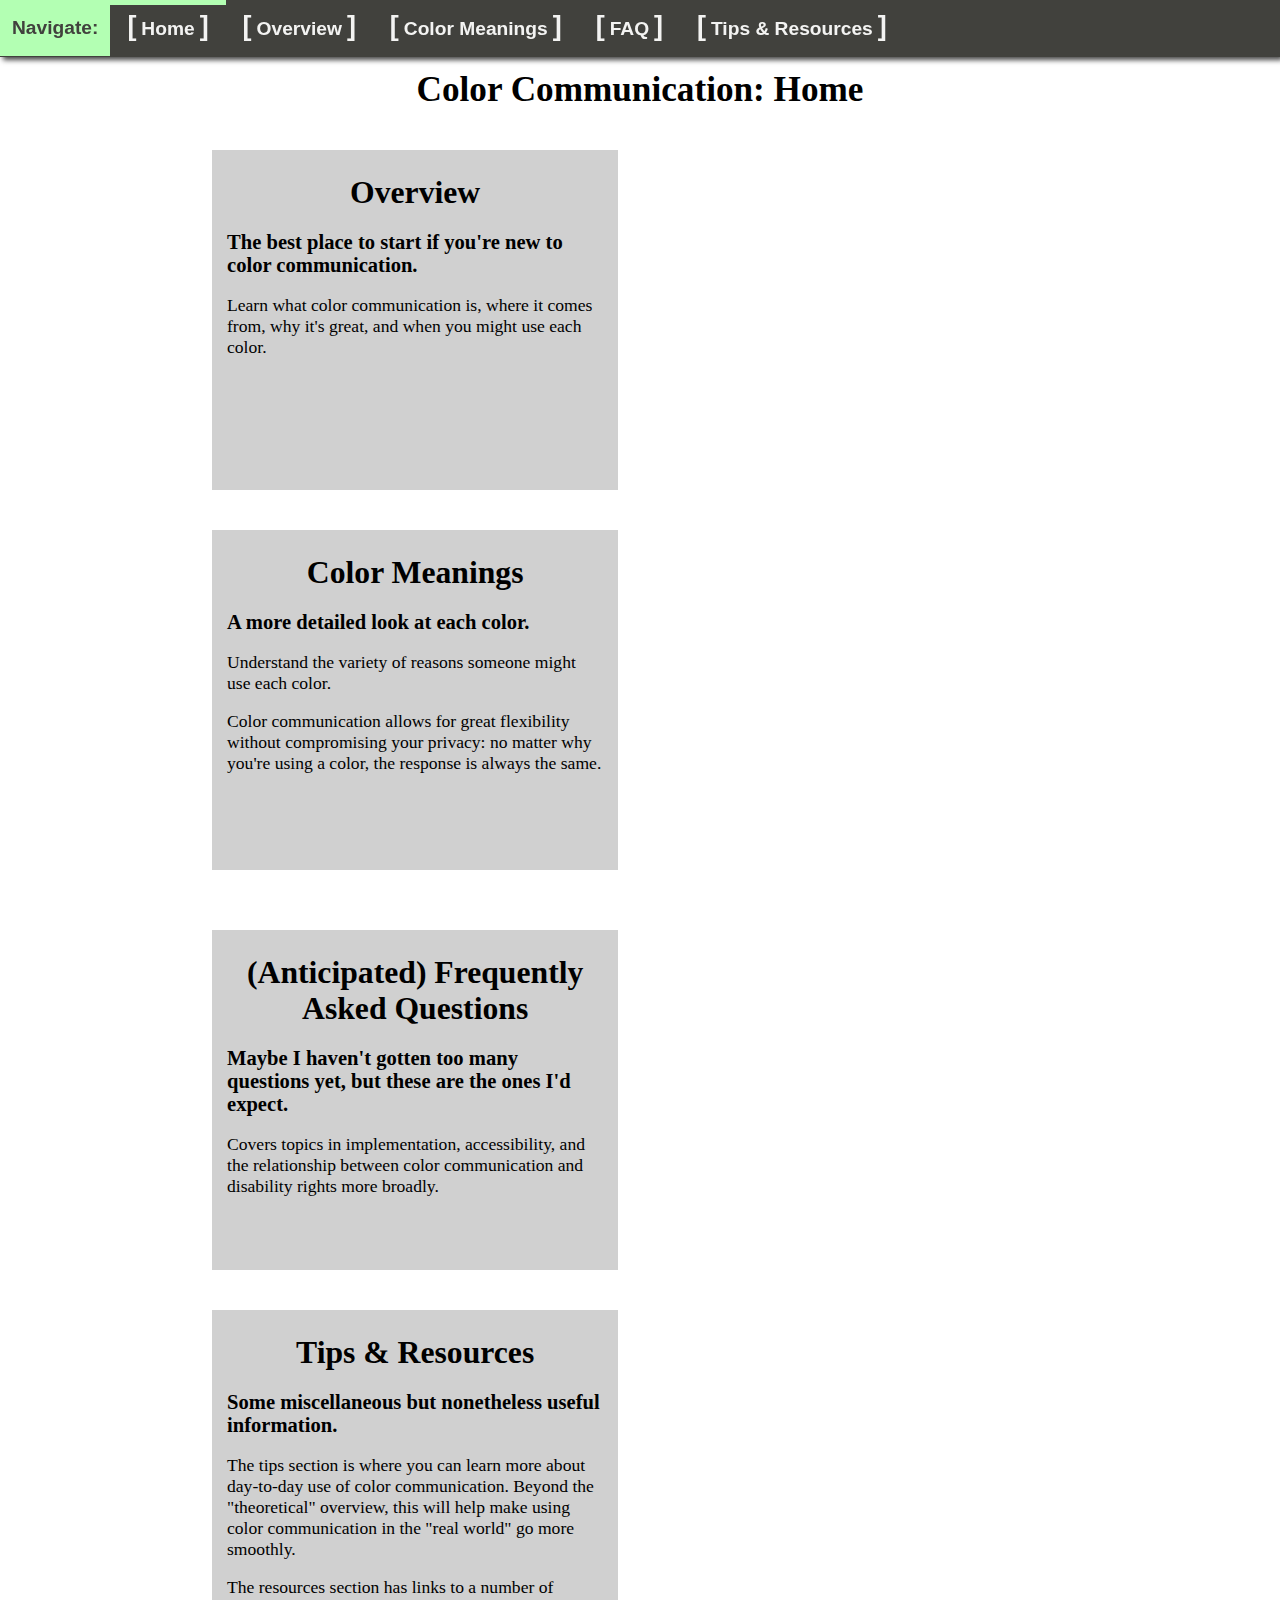
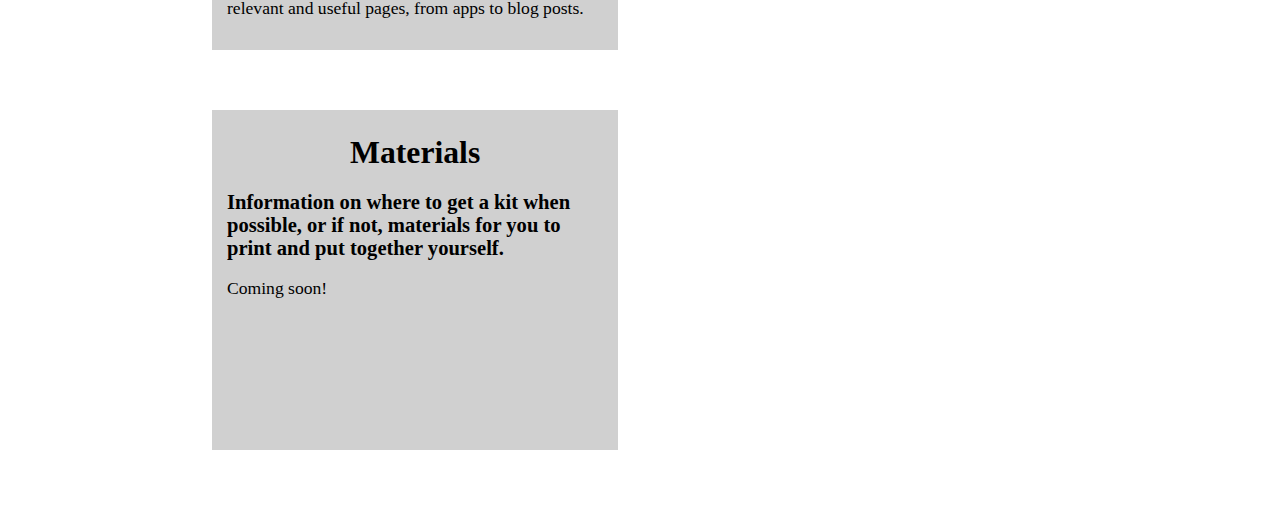
==== index.html @ ebcda8c3 "Update plain/light theme" ====
<!DOCTYPE html>
<html lang="en">
<head>
    <title>Color Communication</title>
    <link rel="stylesheet" type="text/css" href="css/stylesheet.css" />
    <link rel="stylesheet" type="text/css" href="css/navbar-style.css" />
    <link rel="stylesheet" type="text/css" href="css/homestyle.css" />
    <link id="test-style" rel="stylesheet" type="text/css" href="css/theme-plain.css" />
</head>

<body>
    <ul class="nav">
        <!-- Set the active one! -->
        <li><a class="head">Navigate:</a></li>
        <li><a class="active" href="index.html"><navdec>[</navdec>Home<navdec>]</navdec></a></li>
        <li><a href="overview.html"><navdec>[</navdec>Overview<navdec>]</navdec></a></li>
        <li><a href="meanings.html"><navdec>[</navdec>Color Meanings<navdec>]</navdec></a></li>
        <li><a href="faq.html"><navdec>[</navdec>FAQ<navdec>]</navdec></a></li>
        <li><a href="additional-resources.html"><navdec>[</navdec>Tips &amp; Resources<navdec>]</navdec></a></li>
    </ul>

    <div class="container">
        <span class="anchor" id="title"></span>
        <h1 class="title">Color Communication: Home</h1>
        <!-- <h2 class="message">Welcome!</h2> -->
        <!-- <h3>Explore the following pages to learn about why you should love color communication</h3> -->

        <div class="row">
            <!-- <div class="box"> -->
                <div class="toc">
                    <h2><a href="overview.html">Overview</a></h2>
                    <h3>The best place to start if you're new to color communication.</h3>
                    <p>
                        Learn what color communication is, where it comes from, why it's great, and when you might use each color.
                    </p>
                </div>
            <!-- </div> -->

            <!-- <div class="box"> -->
                <div class="toc">
                    <h2><a href="meanings.html">Color Meanings</a></h2>
                    <h3>A more detailed look at each color.</h3>
                    <p>
                        Understand the variety of reasons someone might use each color.
                    </p>
                    <p>
                        Color communication allows for great flexibility without compromising your privacy: no matter why you're using a color, the response is always the same.
                    </p>
                </div>
            </div>

            <div class="row">

            <!-- <div class="box"> -->
                <div class="toc">
                    <h2><a href="faq.html">(Anticipated) Frequently Asked Questions</a></h2>
                    <h3>Maybe I haven't gotten too many questions yet, but these are the ones I'd expect.</h3>
                    <p>
                        Covers topics in implementation, accessibility, and the relationship between color communication and disability rights more broadly.
                    </p>
                </div>
            <!-- </div> -->

            <!-- <div class="box"> -->
                <div class="toc">
                    <h2><a href="additional-resources.html">Tips &amp; Resources</a></h2>
                    <h3>Some miscellaneous but nonetheless useful information.</h3>
                    <p>
                        The tips section is where you can learn more about day-to-day use of color communication. Beyond the "theoretical" overview, this will help make using color communication in the "real world" go more smoothly.
                    </p>
                    <p>
                        The resources section has links to a number of relevant and useful pages, from apps to blog posts.
                    </p>
                </div>
            <!-- </div> -->
            </div>

            <div class="row">
            <!-- <div class="box"> -->
                <div class="toc">
                    <h2><a>Materials</a></h2>
                    <h3>Information on where to get a kit when possible, or if not, materials for you to print and put together yourself.</h3>
                    <p>
                        Coming soon!
                    </p>
                </div>
            </div>
        </div>

        <!-- <div class="footer">
            [ <a href="index.html">Home</a> |
            <a href="overview.html">Overview</a> |
            <a href="meanings.html">Color Meanings</a> |
            <a href="faq.html">FAQ</a> |
            <a href="additional-resources.html">Tips &amp; Resources</a>
            ]
        </div> -->
    </div>
</body>
</html>
---- css/stylesheet.css ----
body {
    background-color: #d7cec7;
    margin: 0;
    height: 100%;
}

h1 {
    text-align: center;
    font-size: 2em;
    margin: 5px auto;
}

h2 {
    margin: 10px 0;
    font-size: 1.8em;
}

.specifics h2 {
    display: inline;
}

hr.sup {
    display: none;
}

hr.sub {
    height: 1px;
    width: 80%;
    margin: 1em auto;
    border: 0;
    border-top: solid 1px gray;
    padding: 0;
}

a {
    text-decoration: none;
    font-weight: bold;
    color: #0000b3;
}
a:visited {
    color: #cc0000;
}
a:hover {
    text-decoration: underline;
}

.content li {
    margin-bottom: 8px;
}

.container {
    position: relative;
    /*top: 55px;*/
    height: 100%;
    width: 90%;
    margin: auto;
    margin-bottom: 20px;
}

.content,
.badge-text {
    background-color: #e1dbd6; /*#d9d9d9;*/
    padding: 1px 10px;
    margin: 0 12px;
}

.badge-info {
    margin: 30px auto;
}

.img-block {
    background-color: #e1dbd6;
    width: 70%;
    margin: 25px auto;
    margin-top: 0;
    padding: 15px;
}

img.badge {
    display: block;
    width: 100%;
    height: 100%;
    margin: auto;
}

p.caption {
    padding: 7px 4px;
    text-align: center;
    font-size: 1em;
    margin: auto;
}

table {
    padding: 0;
    border-collapse: collapse;
}
td, th {
    border-right: solid #184668 2px;
    border-bottom: solid #184668 2px;
    margin: 0;
}
tr {
    margin: 0;
    padding: 0;
}
th {
    font-size: 1.1em;
}
td {
    padding: 10px;
    background-color: #e1dbd6;
}
.tblhead {
    height: 2em;
    background-color: #4485B4;
    color: #e9e5e2;
    border-bottom: solid #184668 3px;
}
#green-cell {
    background-color: green;
}
#yellow-cell {
    background-color: #eae600;
}
#red-cell {
    background-color: #cc0000;
}
.colorcell {
    width: 20%;
    font-size: 1.5em;
}
.colorcell + td {
    width: 25%;
}
td ul {
    margin: 5px;
    padding-left: 15px;
}
td li {
    line-height: 98%;
    margin-bottom: 9px;
}

/* Tablet */
/*@media only screen and (min-width: 600px) {*/
    /*.container {
        top: 55px;
        width: 80%;
    }
    img.badge {
        width: 70%;
        height: 70%;
    }
    .caption {
        /*width: 45%;/
    }
}*/

/* Desktop */
@media only screen and (min-width: 768px) {
    h2 {
        padding: 0;
    }
    h3 {
        margin: 5px auto;
    }
    .content h3 {
        margin-top: 15px;
    }
    hr.sup {
        display: block;
        height: 0;
        margin: 0 -1.5%;
        padding: 0;
        border: 0;
        border-top: 12px solid #2876AE;
        border-radius: 10px;
    }
    .section {
        margin: 18px auto 30px;
        /*margin-top: 10px;*/
    }
    .container {
        top: 55px;
        font-size: 1.1em;
        width: 100%;
        /*height: 100%;*/
        margin-bottom: 0;
        position: relative;
    }
    img.badge {
        width: 50%;
        height: 50%;
    }
    p.caption {
        font-size: 1em;
    }
}
---- css/navbar-style.css ----
/* Mobile first */
/* Top navigation */
.nav {
    list-style-type: none;
    margin: 0;
    padding: 0;
    background-color: #41413d;
    overflow: hidden;
    top: 0;
    left: 0;
    width: 100%;
    z-index: 10;
    box-shadow: 3px 3px 5px #484848;
}

.nav li {
    font-weight: bold;
    font-size: 1.4em;
    font-family: "Trebuchet MS", Helvetica, sans-serif;
    /* maybe make a fixed width someday */
}

.nav a {
    display: block;
    padding: 12px; /* add 12px to desktop if changed */
    text-align: center;
    color: #f3f3f2;
    text-decoration: none;
    border-bottom: solid #1a1a19 5px;
}

a.head {
    background-color: #b3ffb3;
    color: #41413d;
    border-bottom: solid #1a1a19 5px;
}

a.active {
    border-left: solid #b3ffb3 10px;
    padding-left: 2px;
}

navdec {
    display: inline;
    color: #f3f3f2;
    font-size: 1.6em;
    padding: 0 5px;
    line-height: 70%;
}


/* Within-page navigation */
.content-nav {
    position: relative;
    display: block;
    list-style-type: none;
    padding-left: 10px;
    margin: 0 auto 10px;
    /*top: -15px;*/
    left: -5%;
    width: 100%;
}
.content-nav span {
    font-weight: bold;
    font-size: 1.2em;
}
.content-nav li {
    display: inline;
    margin: 0 1px;
    padding: 0;
}
.content-nav li ul {
    list-style-type: none;
    display: inline;
    padding: 0;
}
.content-nav .head {
    font-size: 1.2em;
    font-weight: bold;
    text-decoration: underline;
    margin: 5px;
    /*background-color: inherit;*/
}
.content-nav .head p {
    margin: 0 auto 10px;
}
.content-nav a {
    margin: 0;
    color: #0000b3;
    text-decoration: underline;
}
.content-nav a:visited {
    color: #0000b3;
}

.main {
    top: -55px;
}

/* Anchor links from within-page nav */
.anchor {
    display: block;
    height: 0;
    /*margin-top: -5px;*/
    padding: 0;
    visibility: hidden;
}


/* Footer */
.footer {
    width: 100%;
    margin: 0;
    padding: 2px;
    text-align: center;
    background-color: #41413d;
    color: #f3f3f2;
}
.footer a {
    text-decoration: underline;
    color: #f3f3f2;
    font-weight: normal;
}
.footer a:visited {
    color: #f3f3f2;
}



/* Desktop */
@media only screen and (min-width: 768px) {

    /* Top navigation bar */
    .nav {
        position: fixed;
        /* Add a shadowed border? */
    }

    .nav li {
        float: left;
        font-size: 1.2em;
    }

    .nav a {
        border-top: solid #41413d 5px;
        border-bottom: solid #41413d 5px;
    }

    a.head {
        border-top: solid #b3ffb3 5px;
        border-bottom: solid #b3ffb3 5px;
    }

    .nav a:hover,
    a.active {
        border-top: solid #b3ffb3 5px;
        border-left: 0;
        padding-left: 12px;
    }

    navdec {
        font-size: 1.4em;
    }


    /* Anchor links (spacing relevant to top nav bar) */
    .anchor {
        display: block;
        height: 55px;
        margin-top: -55px;
        padding: 0;
        visibility: hidden;
    }


    /* Within-page navigation (sidebar on desktop) */
    .content-nav {
        position: fixed;
        display: inline-block;
        top: 55px;
        left: 0;
        margin: 0;
        padding: 0;
        background-color: #e1dbd6;
        height: 100%;
        width: 15%;
        z-index: 9;
    }
    .content-nav span {
        display: none;
    }
    .content-nav li {
        display: block;
        margin: 0;
        padding: 0;
    }
    .content-nav li ul {
        list-style-type: none;
        display: block;
        padding: inherit;
        /*margin-left: -10px;*/
        padding-left: 30px;
    }
    .content-nav .head {
        font-size: 1.2em;
        font-weight: bold;
        text-decoration: underline;
        margin: 5px;
        background-color: inherit;
    }
    .content-nav .head p {
        margin: 10px auto;
    }
    .content-nav a {
        margin: 0;
        padding: 5px;
        padding-left: 8px;
        display: block;
        background-color: #4485B4;
        border-top: solid #184668 1px;
        border-bottom: solid #184668 1px;
        color: #e9e5e2;
        font-weight: normal;
    }
    .content-nav a:visited {
        color: #e9e5e2;
    }
    .content-nav a:hover {
        background-color: #184668;
        color: #e1dbd6;
        text-decoration: none;
    }


    /* Section containing the page-specific content;
        the part next to the sidebar (on desktop) */
    .main {
        top: 0;
        display: inline-block;
        position: relative;
        margin: auto;
        margin-left: 20%;
        width: 75%;
        padding-bottom: 2.5em;
    }


    /* Footer */
    .footer {
        width: 85%;
        height: 1.5em;
        margin-left: 15%;
        padding: 3px 0 1px;
        position: absolute;
        bottom: 0;
    }
}
---- css/homestyle.css ----
h1 {
    margin: 15px;
}

.row {
    display: block;
    margin: 20px 5%;
    /*margin: auto;*/
}

.toc {
    display: inline-block;
    vertical-align: middle;
    position: relative;
    width: 90%;
    /*height: 310px;*/
    margin: 10px;
    padding: 15px;
    background-color: #4485B4;
    color: #e9e5e2;
}

.toc h2,
h2.message {
    text-align: center;
    margin-bottom: 20px;
}

.toc a {
    color: inherit;
}
.toc a:visited {
    color: inherit;
}
.toc a:hover {
    text-decoration: underline;
}

@media only screen and (min-width: 768px) {
    .row {
        margin: 20px 15%;
    }
    .toc {
        width: 42%;
        margin: 20px;
        height: 310px;
    }
}
---- css/theme-plain.css ----
body {
    background-color: #FFF;
    color: #000;
}
.toc {
    background-color: #D0D0D0;
    color: #000;
}
.content, .badge-text,
.img-block, td {
    background-color: #FFF;
}
.tblhead {
    background-color: #41413d;
    color: #f3f3f2;
}
td, th, .tblhead {
    border-color: #41413d;
}

@media only screen and (min-width: 768px) {
    hr.sup {
        border-color: gray;
    }
    .content-nav {
        background-color: #FFF;
        border-right: solid black 1px;
    }
    .content-nav a,
    .content-nav a:visited {
        background-color: #e8e8e8;
        color: #000;
        border-color: #000;
    }
    .content-nav a:hover {
        background-color: #D0D0D0;
        color: #000;
    }
}
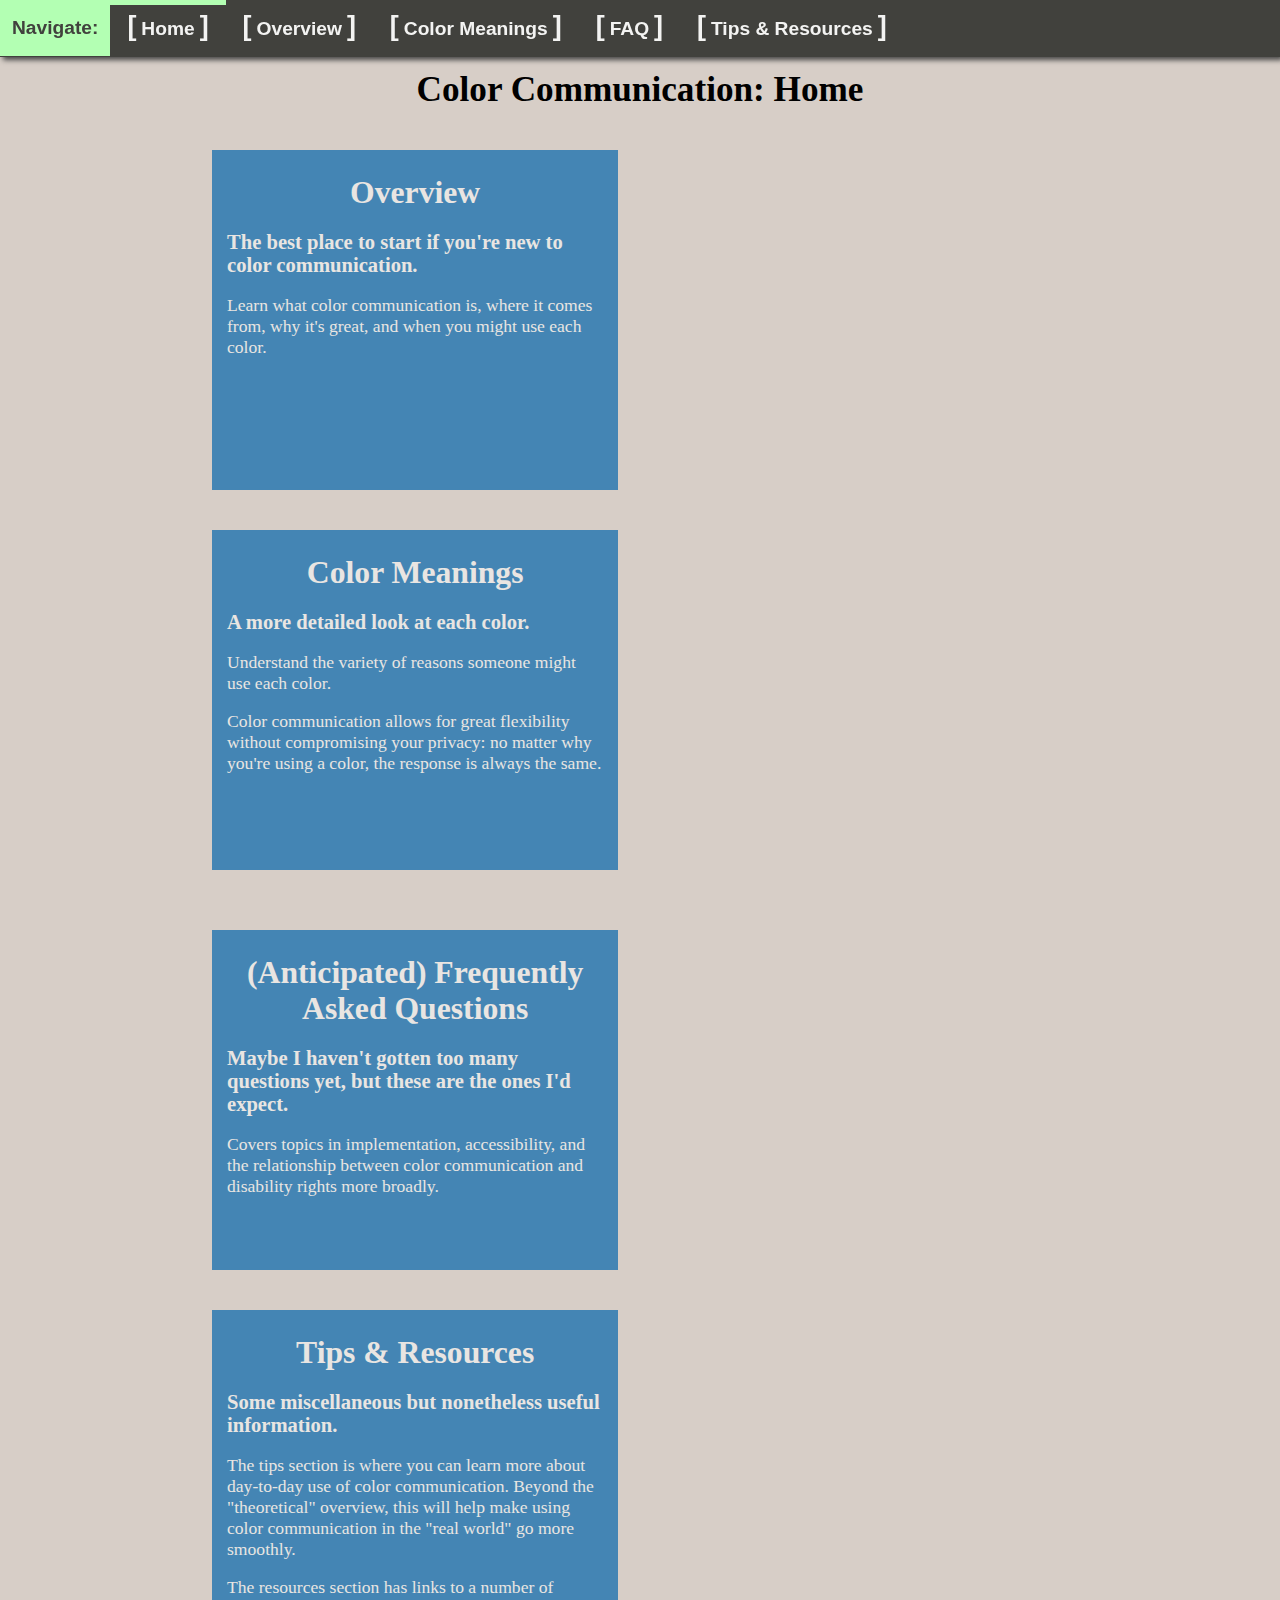
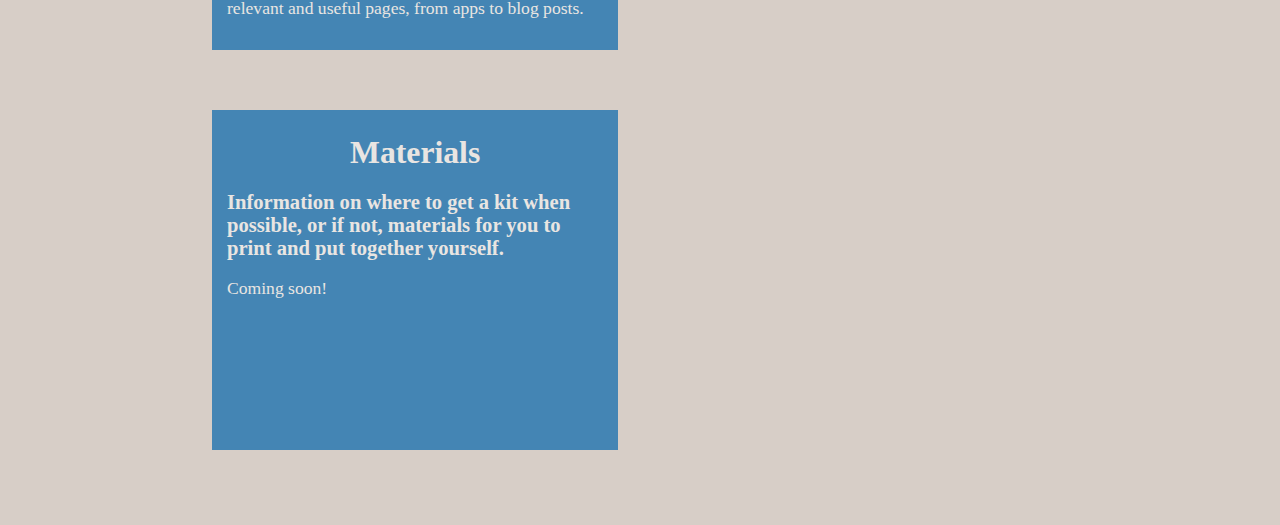
==== commit 84b3ea60: "Add tan theme (original, but in separate sheet)" ====
--- a/index.html
+++ b/index.html
@@ -5,7 +5,7 @@
     <link rel="stylesheet" type="text/css" href="css/stylesheet.css" />
     <link rel="stylesheet" type="text/css" href="css/navbar-style.css" />
     <link rel="stylesheet" type="text/css" href="css/homestyle.css" />
-    <link id="test-style" rel="stylesheet" type="text/css" href="css/theme-plain.css" />
+    <link id="test-style" rel="stylesheet" type="text/css" href="css/theme-tan.css" />
 </head>
 
 <body>
--- a/css/stylesheet.css
+++ b/css/stylesheet.css
@@ -3,26 +3,21 @@
     margin: 0;
     height: 100%;
 }
-
 h1 {
     text-align: center;
     font-size: 2em;
     margin: 5px auto;
 }
-
 h2 {
     margin: 10px 0;
     font-size: 1.8em;
 }
-
 .specifics h2 {
     display: inline;
 }
-
 hr.sup {
     display: none;
 }
-
 hr.sub {
     height: 1px;
     width: 80%;
@@ -31,7 +26,6 @@
     border-top: solid 1px gray;
     padding: 0;
 }
-
 a {
     text-decoration: none;
     font-weight: bold;
@@ -43,11 +37,9 @@
 a:hover {
     text-decoration: underline;
 }
-
 .content li {
     margin-bottom: 8px;
 }
-
 .container {
     position: relative;
     /*top: 55px;*/
@@ -56,18 +48,15 @@
     margin: auto;
     margin-bottom: 20px;
 }
-
 .content,
 .badge-text {
     background-color: #e1dbd6; /*#d9d9d9;*/
     padding: 1px 10px;
     margin: 0 12px;
 }
-
 .badge-info {
     margin: 30px auto;
 }
-
 .img-block {
     background-color: #e1dbd6;
     width: 70%;
@@ -75,21 +64,18 @@
     margin-top: 0;
     padding: 15px;
 }
-
 img.badge {
     display: block;
     width: 100%;
     height: 100%;
     margin: auto;
 }
-
 p.caption {
     padding: 7px 4px;
     text-align: center;
     font-size: 1em;
     margin: auto;
 }
-
 table {
     padding: 0;
     border-collapse: collapse;
--- a/css/theme-tan.css
+++ b/css/theme-tan.css
@@ -0,0 +1,36 @@
+body {
+    background-color: #d7cec7;
+    color: #000;
+}
+.content, .badge-text,
+.img-block, td {
+    background-color: #e1dbd6;
+}
+.tblhead, .toc {
+    background-color: #4485B4;
+    color: #e9e5e2;
+}
+td, th, .tblhead {
+    border-color: #184668;
+}
+a {
+    color: #0000b3;
+}
+@media only screen and (min-width: 768px) {
+    hr.sup {
+        border-color: #2876AE;
+    }
+    .content-nav {
+        background-color: #e1dbd6;
+    }
+    .content-nav a,
+    .content-nav a:visited {
+        background-color: #4485B4;
+        color: #e9e5e2;
+        border-color: #184668;
+    }
+    .content-nav a:hover {
+        background-color: #184668;
+        color: #e1dbd6;
+    }
+}
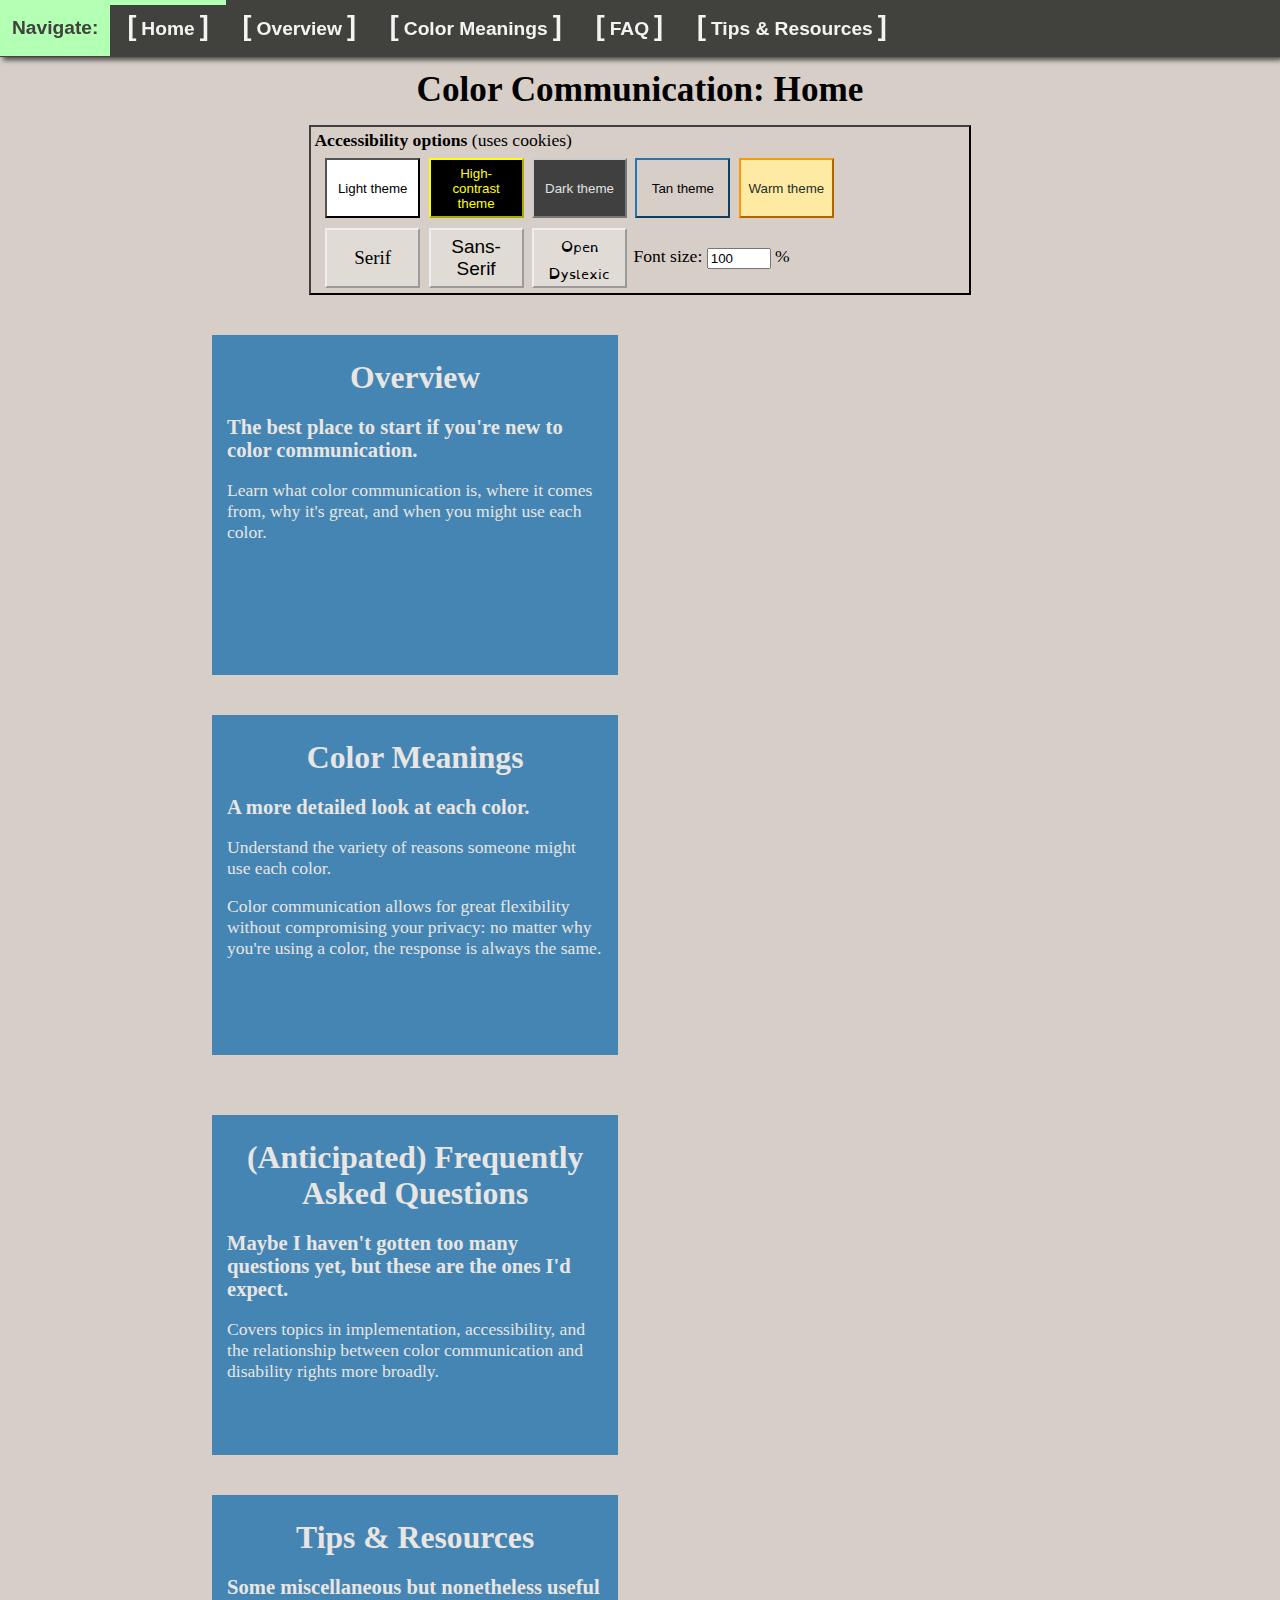
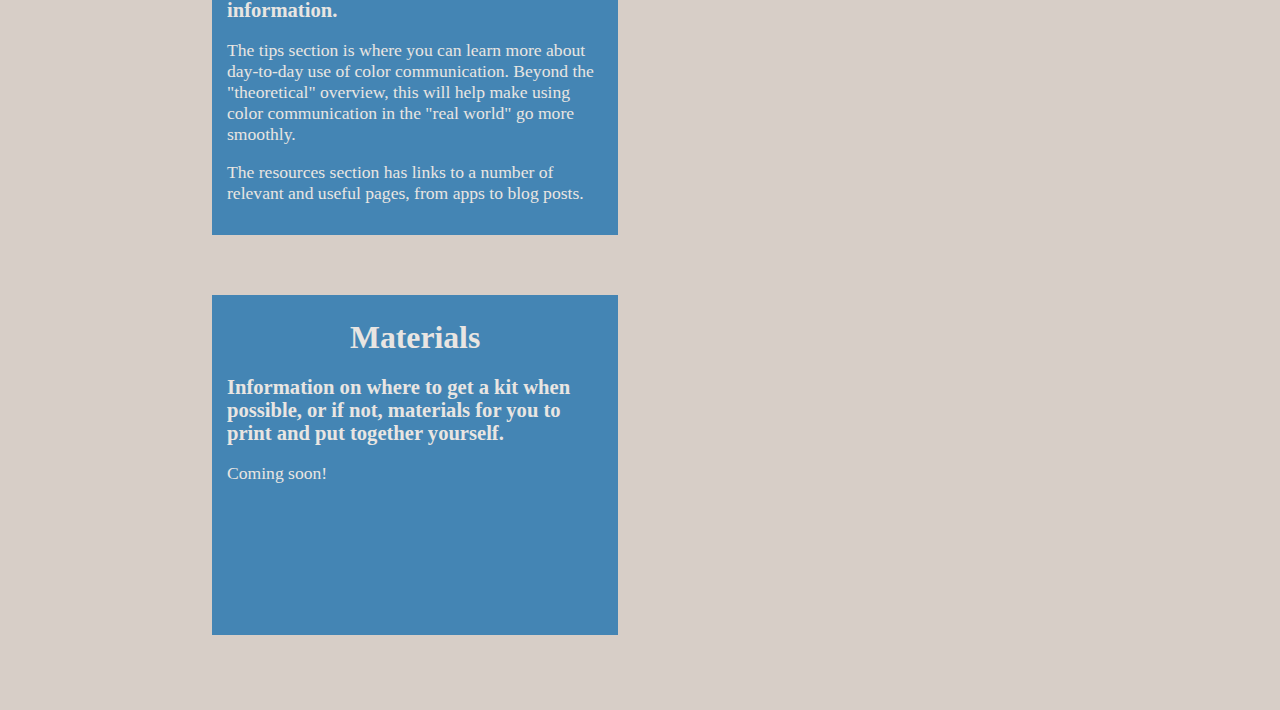
==== commit 3d1adb87: "Start to add accessibility controls--cannot test cookies locally" ====
--- a/index.html
+++ b/index.html
@@ -5,10 +5,14 @@
     <link rel="stylesheet" type="text/css" href="css/stylesheet.css" />
     <link rel="stylesheet" type="text/css" href="css/navbar-style.css" />
     <link rel="stylesheet" type="text/css" href="css/homestyle.css" />
-    <link id="test-style" rel="stylesheet" type="text/css" href="css/theme-tan.css" />
+    <link id="theme" rel="alternate stylesheet" type="text/css" href="" />
+    <style id="usrFont"></style>
+    <style id="usrSize"></style>
+
+    <script src="js/cookies.js"></script>
 </head>
 
-<body>
+<body onload="getCookies()">
     <ul class="nav">
         <!-- Set the active one! -->
         <li><a class="head">Navigate:</a></li>
@@ -24,6 +28,23 @@
         <h1 class="title">Color Communication: Home</h1>
         <!-- <h2 class="message">Welcome!</h2> -->
         <!-- <h3>Explore the following pages to learn about why you should love color communication</h3> -->
+
+        <div class="access-control">
+            <strong>Accessibility options</strong> (uses cookies)
+            <div class="theme-buttons">
+                <button id="light" onclick="setTheme('plain')">Light theme<br/><span>(Active)</span></button>
+                <button id="high-contrast" onclick="setTheme('high-contrast')">High-contrast theme<br/><span>(Active)</span></button>
+                <button id="dark" onclick="setTheme('dark')">Dark theme<br/><span>(Active)</span></button>
+                <button id="tan" onclick="setTheme('tan')">Tan theme<br/><span>(Active)</span></button>
+                <button id="warm" onclick="setTheme('warm')">Warm theme<br/><span>(Active)</span></button>
+            </div>
+            <div class="font-manip">
+                <button id="serif" onclick="setFont('serif')">Serif</button>
+                <button id="sans" onclick="setFont('sans')">Sans-Serif</button>
+                <button id="open-dyslexic" onclick="setFont('open-dyslexic')">Open Dyslexic</button>
+                Font size: <input id="set-size" type="number" min=15 max=300 value=100 oninput="setSize()" />&nbsp;%
+            </div>
+        </div>
 
         <div class="row">
             <!-- <div class="box"> -->
--- a/css/stylesheet.css
+++ b/css/stylesheet.css
@@ -1,7 +1,83 @@
+@font-face {
+    font-family: open-dyslexic; src: url('../OpenDyslexic3-Regular.ttf');
+}
 body {
     background-color: #d7cec7;
     margin: 0;
     height: 100%;
+}
+.access-control {
+    /*width: 550px;*/
+    width: 37em;
+    padding: 3px;
+    margin: 15px auto;
+    border: outset #404040 2px;
+}
+.theme-buttons {
+    width: 36em;
+    height: 65px;
+    margin: 5px auto;
+}
+.font-manip {
+    width: 36em;
+    margin: auto;
+}
+.theme-buttons button,
+.font-manip button {
+    width: 95px;
+    height: 60px;
+    margin: 2px;
+    border: outset 2px;
+    display: inline-block;
+    position: relative;
+    vertical-align: middle;
+}
+.font-manip button {
+    background-color: #e1dbd6;
+}
+.theme-buttons span {
+    display: none;
+}
+#set-size {
+    display: inline-block;
+    position: relative;
+    vertical-align: middle;
+}
+#light {
+    background-color: #fff;
+    border-color: #000;
+    color: #000;
+}
+#tan {
+    background-color: #d7cec7;
+    border-color: #2876AE;
+    color: #000;
+}
+#dark {
+    background-color: #404040;
+    border-color: #cccccc;
+    color: #e0e2e4;
+}
+#warm {
+    background-color: #ffeaa3;
+    color: #1d2f2a;
+    border-color: #ff9800;
+}
+#high-contrast {
+    background-color: #000;
+    color: #ff0;
+    border-color: #ff0;
+}
+#serif {
+    font-family: Georgia, "Palatino Linotype", Palatino, serif;
+    font-size: 1.08em;
+}
+#sans {
+    font-family: Tahoma, "Trebuchet MS", Helvetica, sans-serif;
+    font-size: 1.08em;
+}
+#open-dyslexic {
+    font-family: open-dyslexic, sans-serif;
 }
 h1 {
     text-align: center;
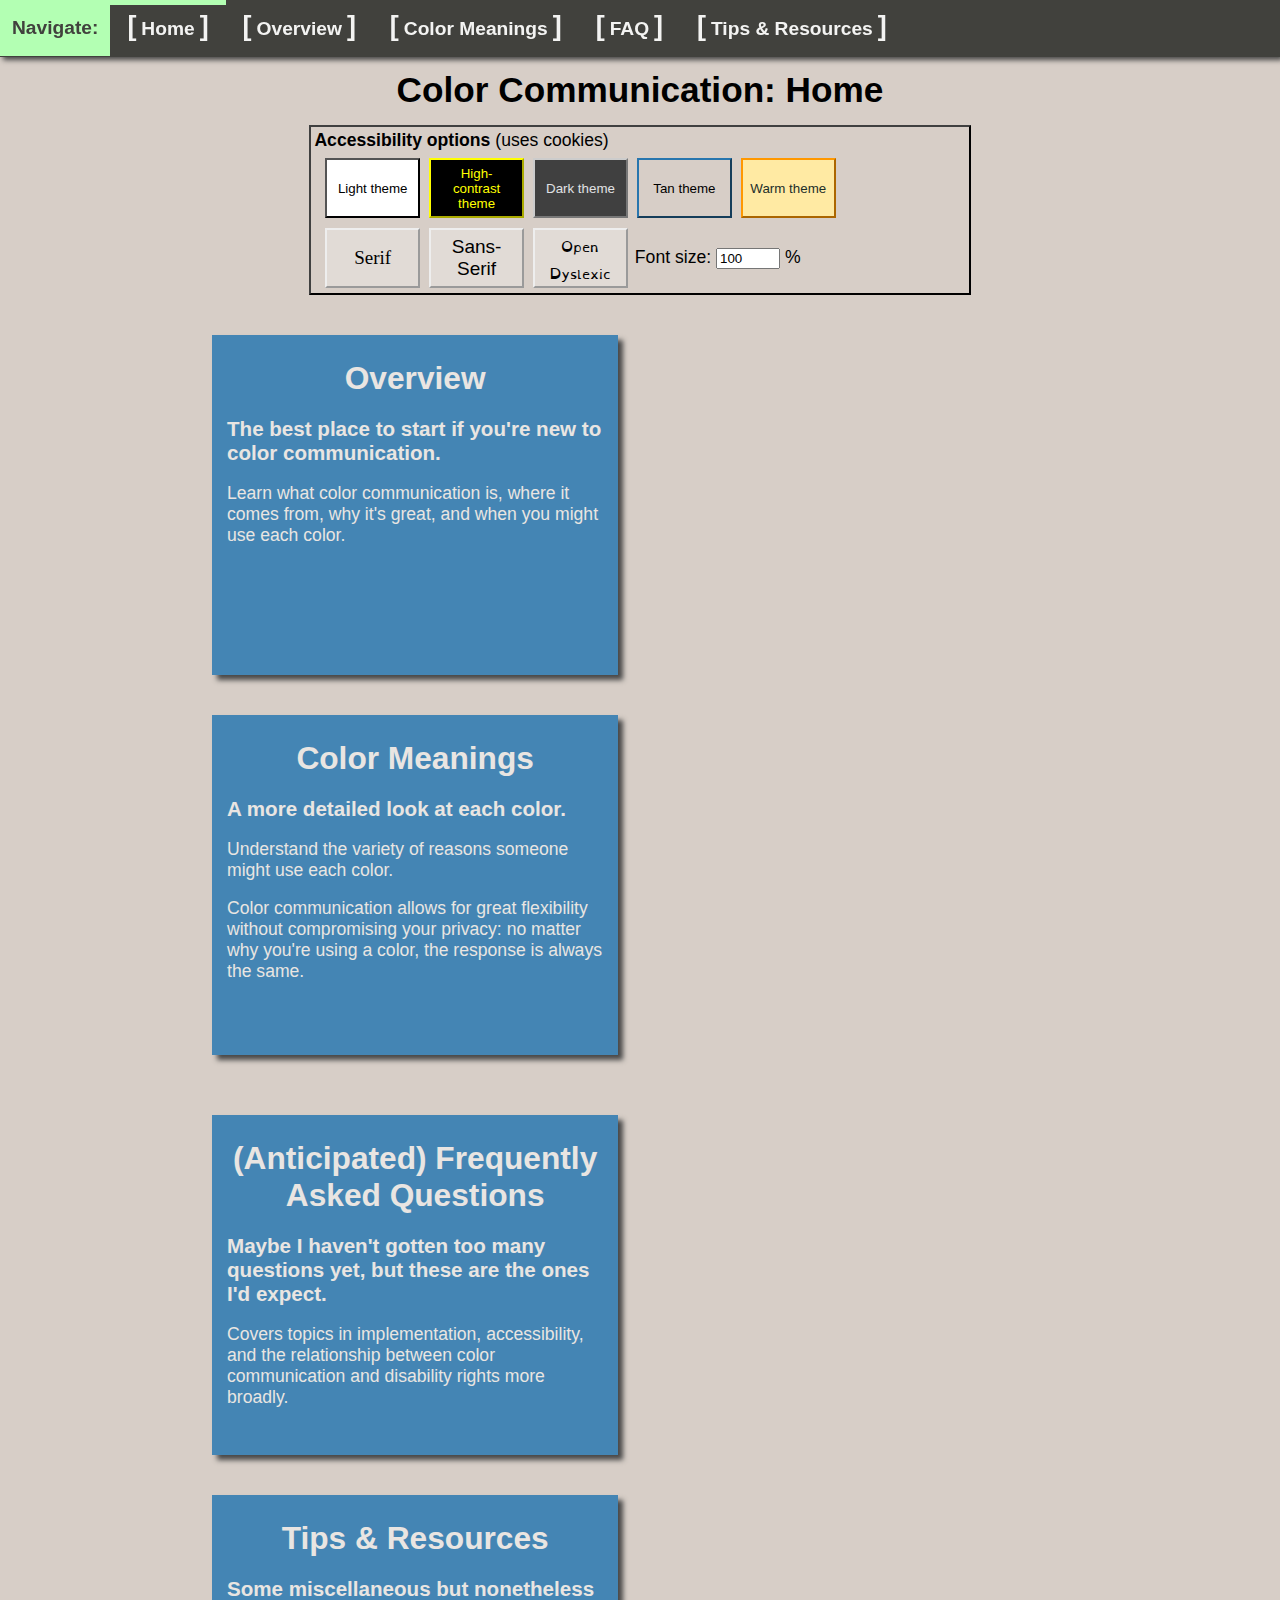
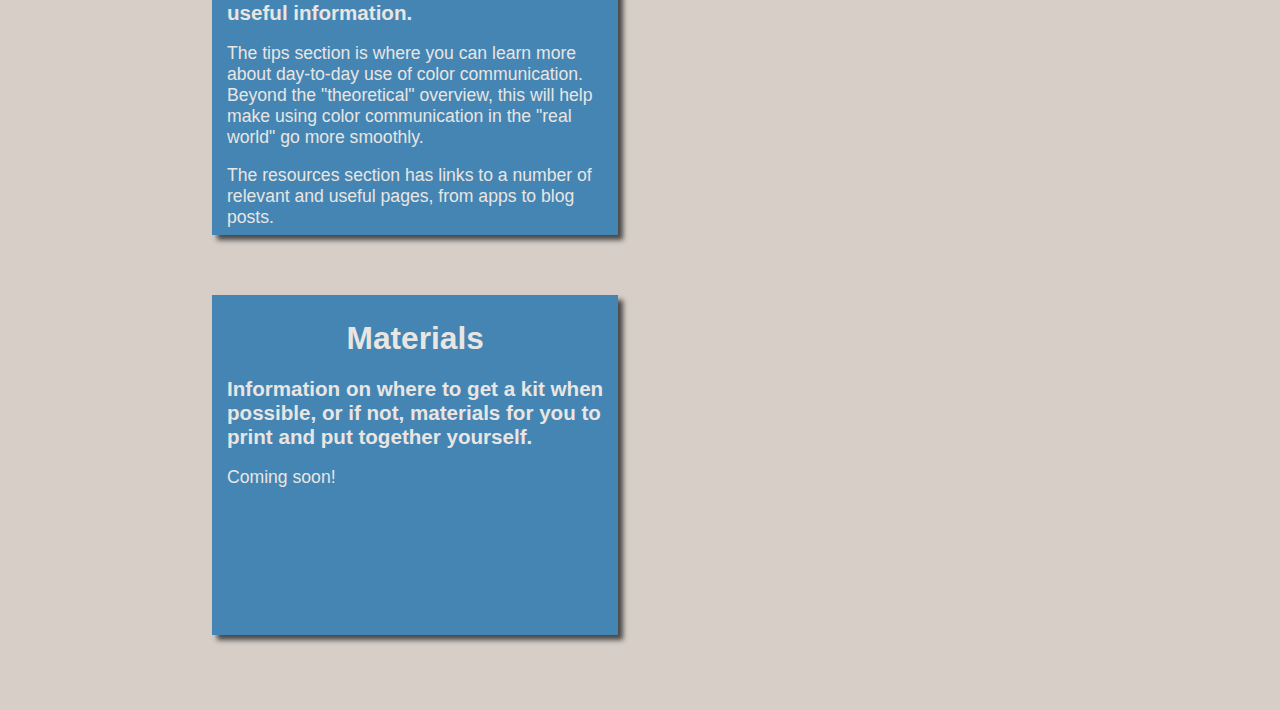
==== commit d22c248d: "Add Google Analytics script; update template.html" ====
--- a/index.html
+++ b/index.html
@@ -9,6 +9,7 @@
     <style id="usrFont"></style>
     <style id="usrSize"></style>
 
+    <script src="js/googleAnalytics.js"></script>
     <script src="js/cookies.js"></script>
 </head>
 
--- a/css/stylesheet.css
+++ b/css/stylesheet.css
@@ -5,6 +5,7 @@
     background-color: #d7cec7;
     margin: 0;
     height: 100%;
+    font-family: Tahoma, "Trebuchet MS", Helvetica, sans-serif;
 }
 .access-control {
     /*width: 550px;*/
@@ -82,7 +83,7 @@
 h1 {
     text-align: center;
     font-size: 2em;
-    margin: 5px auto;
+    margin: 15px 5px auto;
 }
 h2 {
     margin: 10px 0;
--- a/css/homestyle.css
+++ b/css/homestyle.css
@@ -18,6 +18,7 @@
     padding: 15px;
     background-color: #4485B4;
     color: #e9e5e2;
+    box-shadow: 5px 5px 5px #484848;
 }
 
 .toc h2,
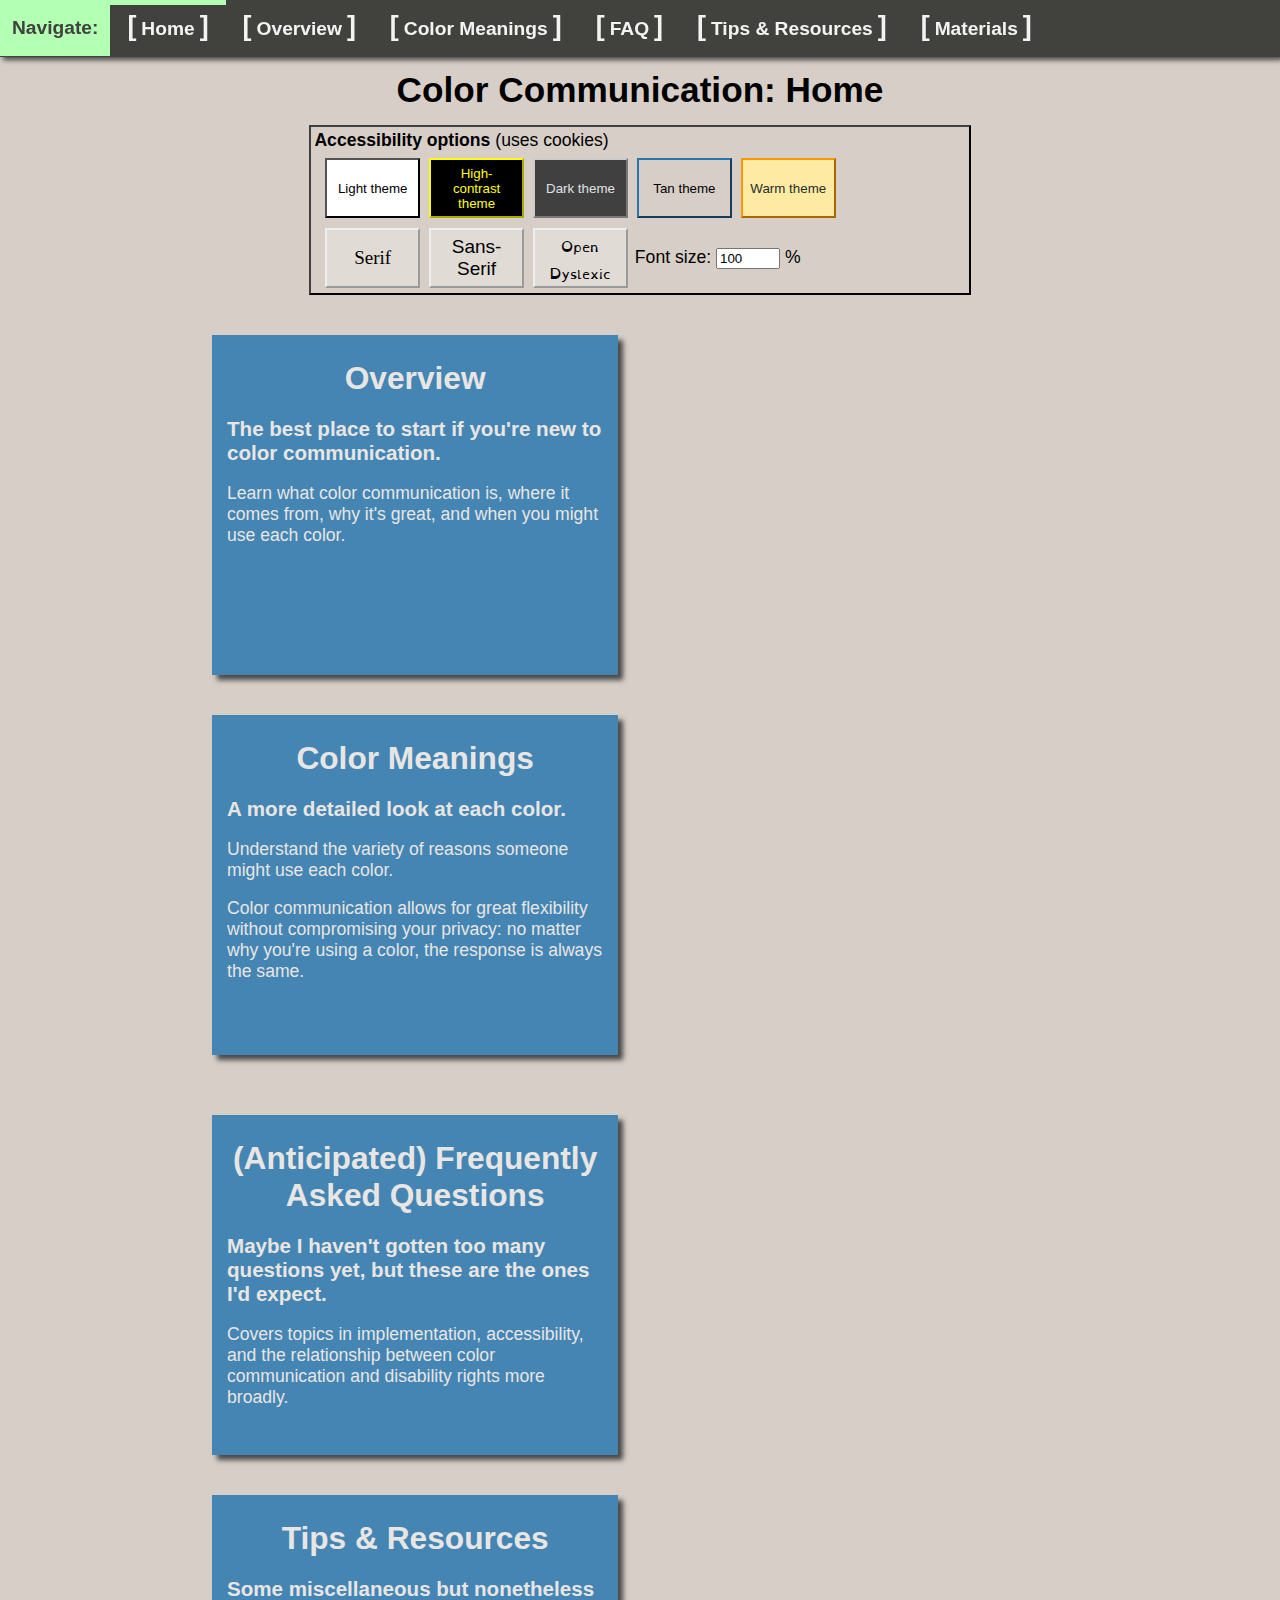
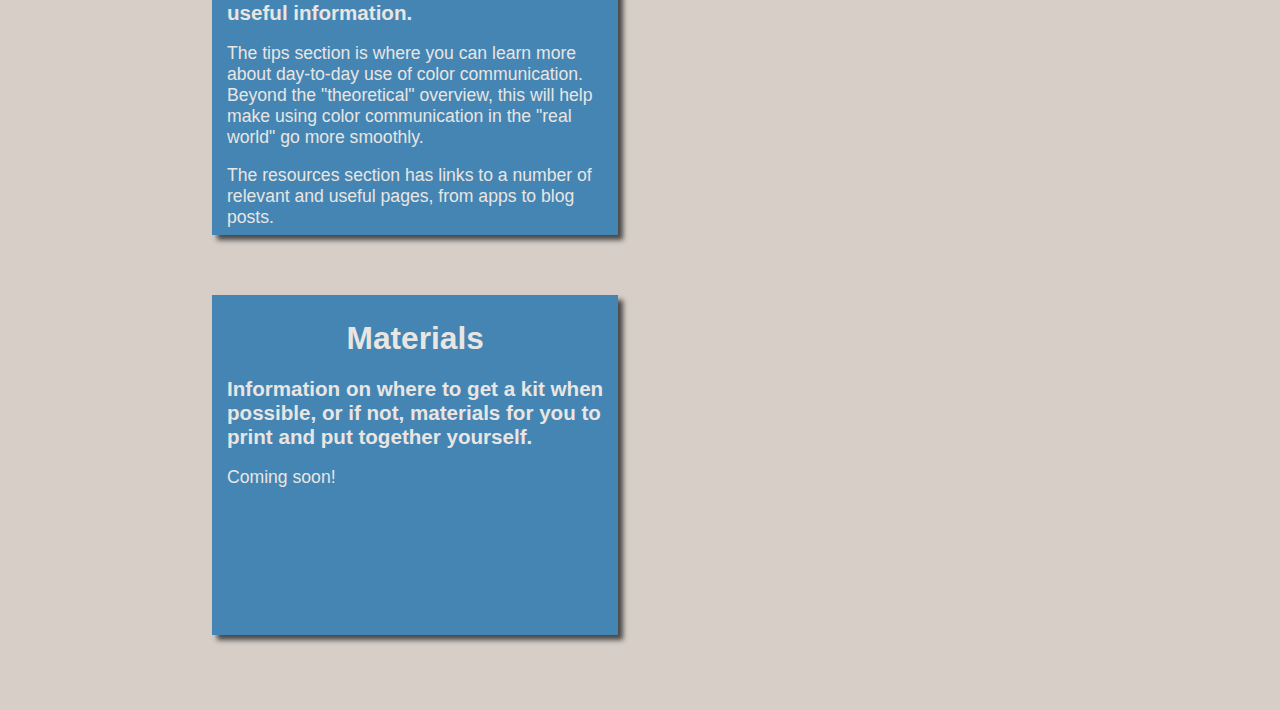
==== commit 645d5374: "Add materials page to header and footer navs" ====
--- a/index.html
+++ b/index.html
@@ -22,6 +22,7 @@
         <li><a href="meanings.html"><navdec>[</navdec>Color Meanings<navdec>]</navdec></a></li>
         <li><a href="faq.html"><navdec>[</navdec>FAQ<navdec>]</navdec></a></li>
         <li><a href="additional-resources.html"><navdec>[</navdec>Tips &amp; Resources<navdec>]</navdec></a></li>
+        <li><a href="materials.html"><navdec>[</navdec>Materials<navdec>]</navdec></a></li>
     </ul>
 
     <div class="container">
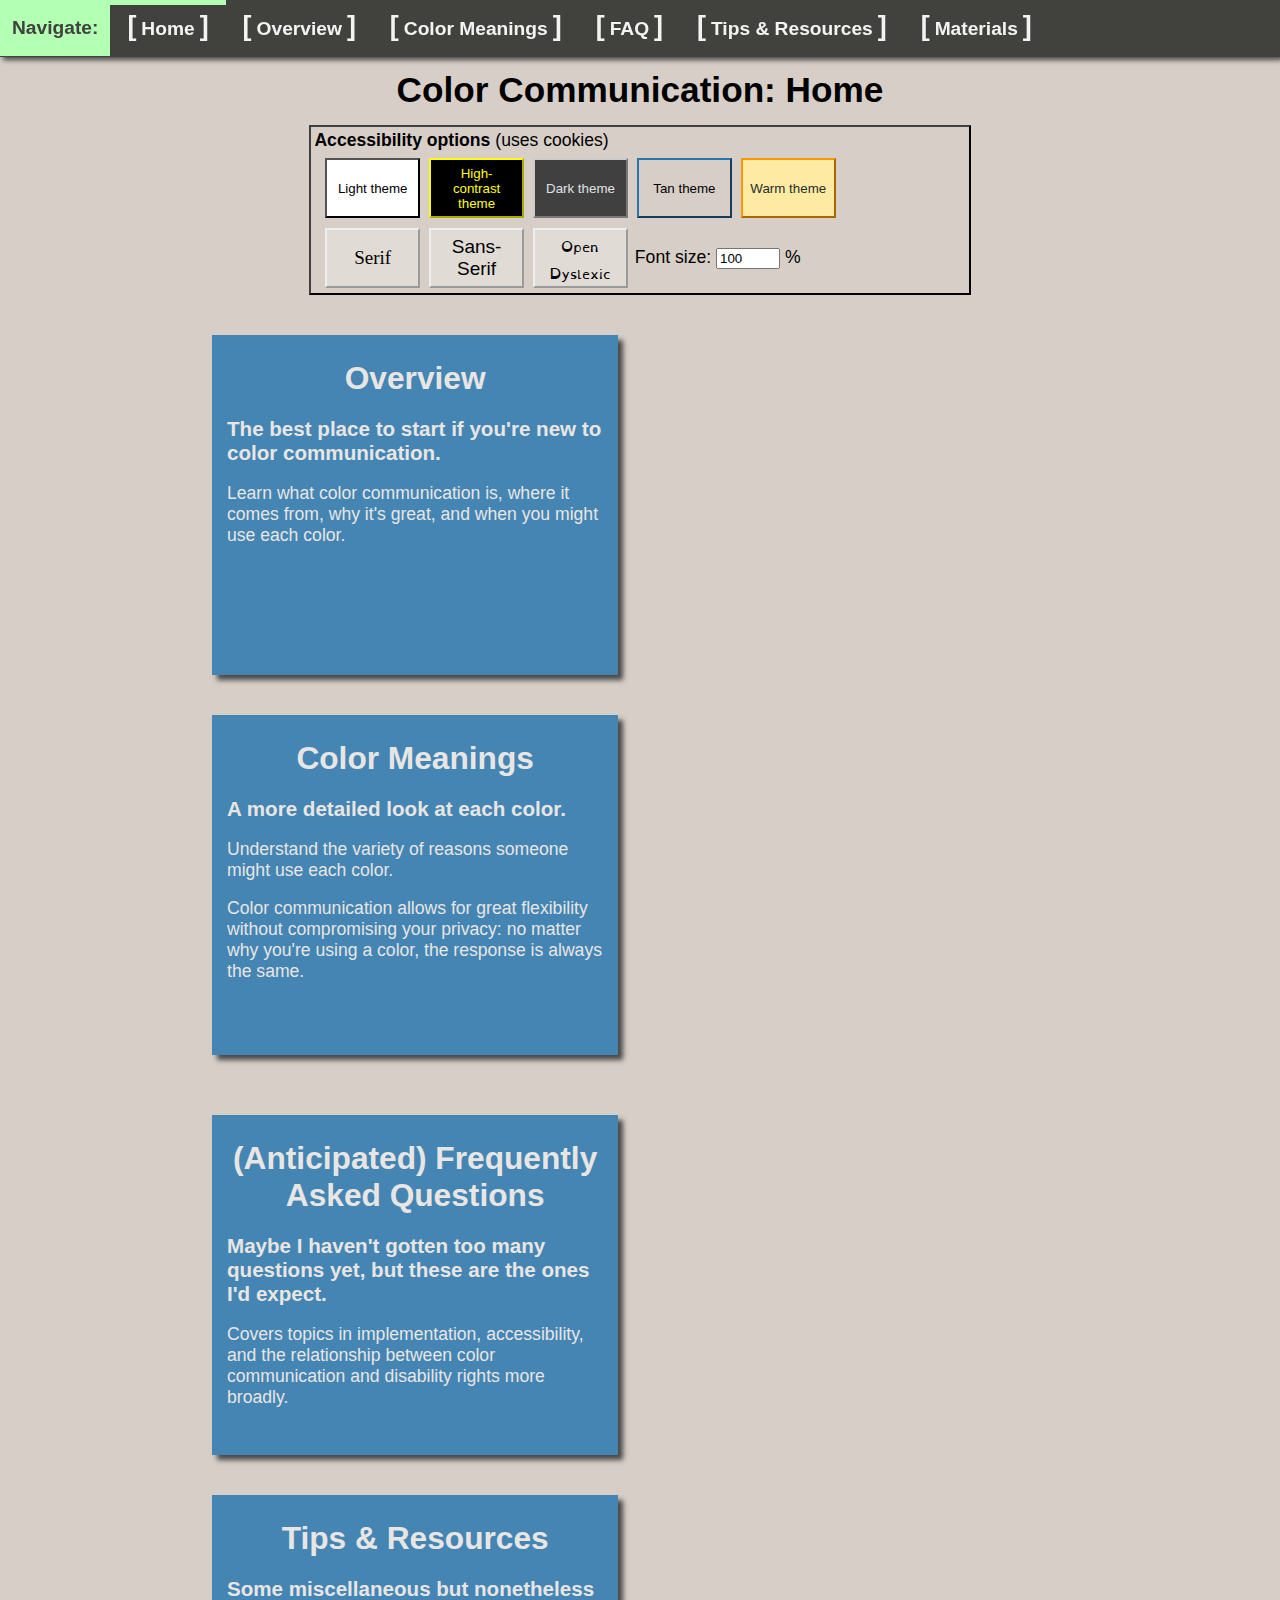
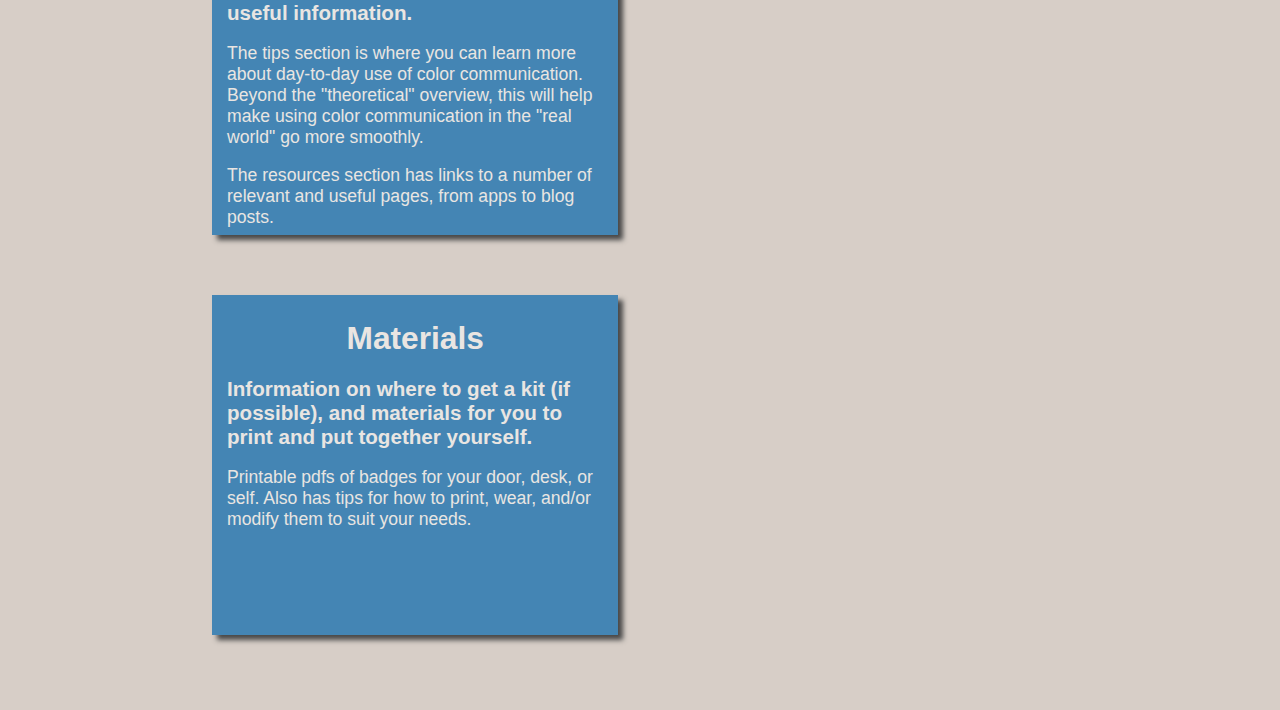
==== commit 2cab9619: "Update index with link to and info about materials" ====
--- a/index.html
+++ b/index.html
@@ -101,10 +101,10 @@
             <div class="row">
             <!-- <div class="box"> -->
                 <div class="toc">
-                    <h2><a>Materials</a></h2>
-                    <h3>Information on where to get a kit when possible, or if not, materials for you to print and put together yourself.</h3>
+                    <h2><a href="materials.html">Materials</a></h2>
+                    <h3>Information on where to get a kit (if possible), and materials for you to print and put together yourself.</h3>
                     <p>
-                        Coming soon!
+                        Printable pdfs of badges for your door, desk, or self. Also has tips for how to print, wear, and/or modify them to suit your needs.
                     </p>
                 </div>
             </div>
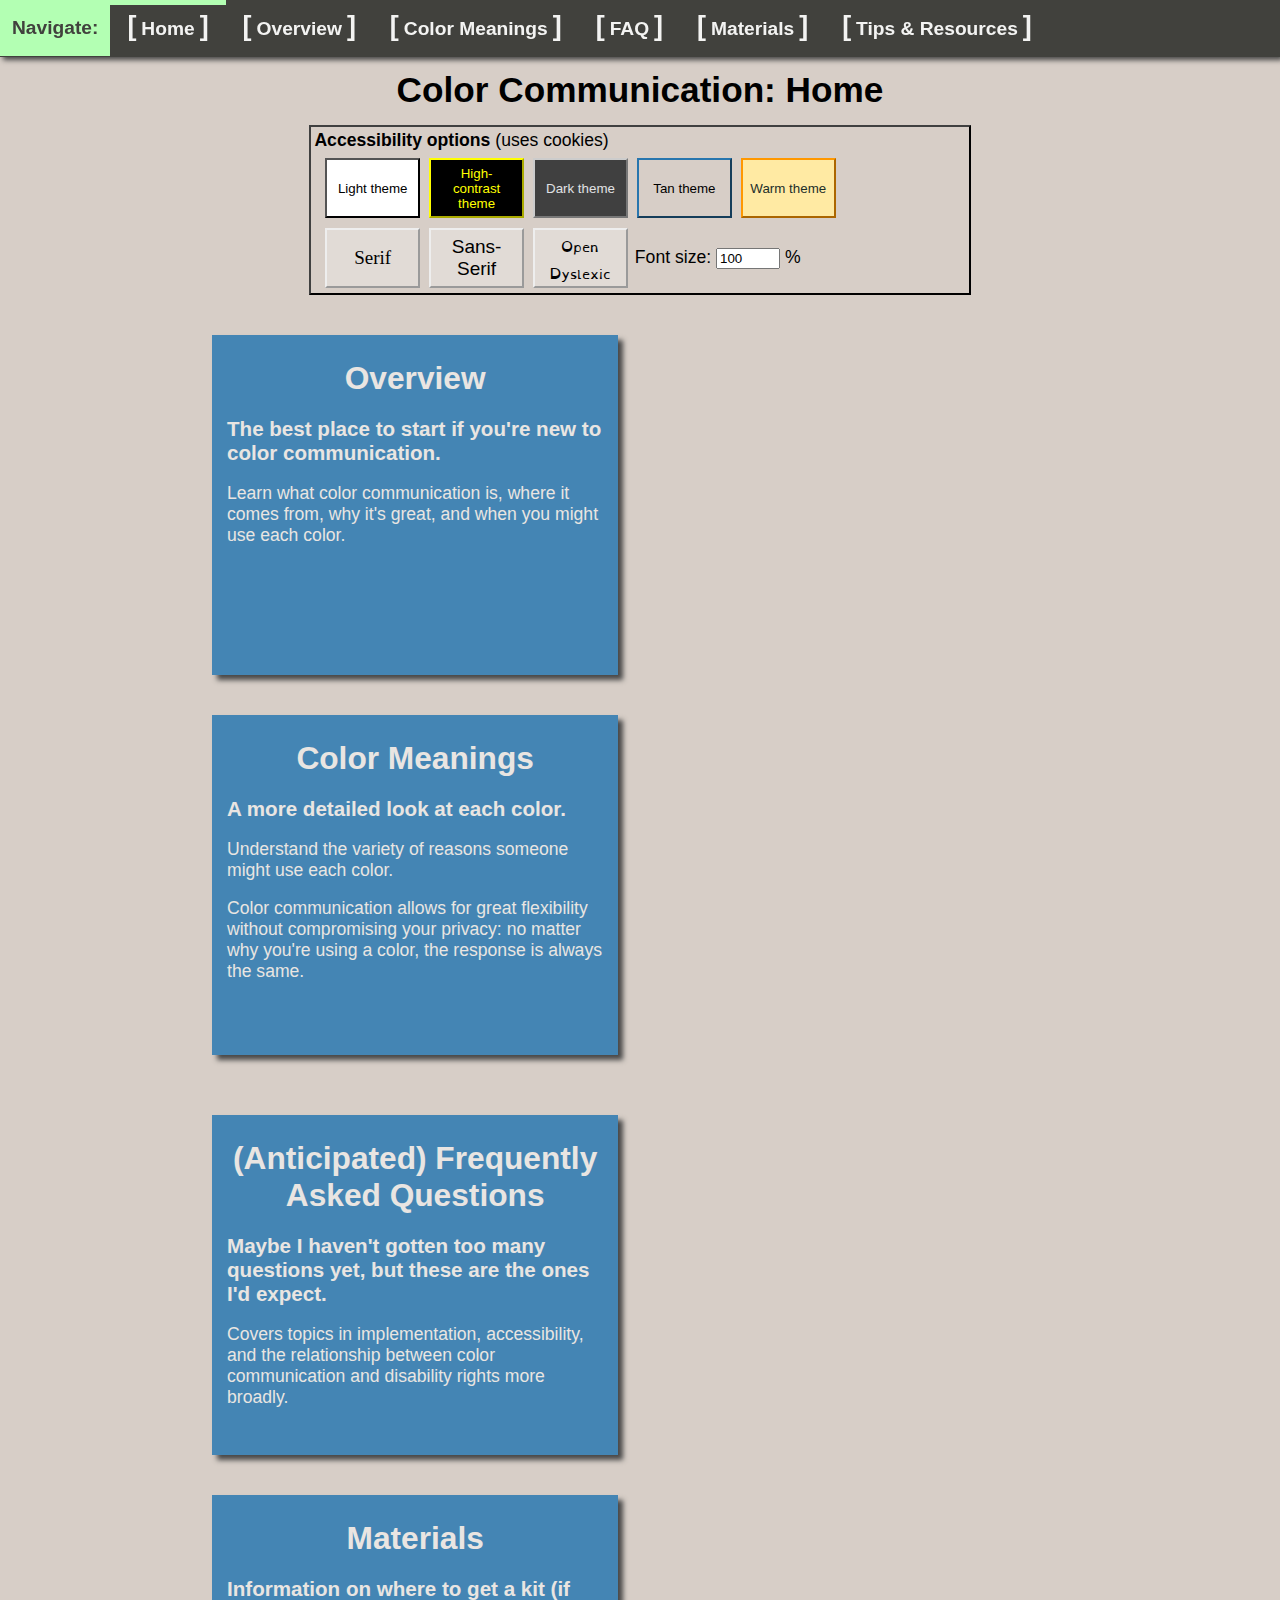
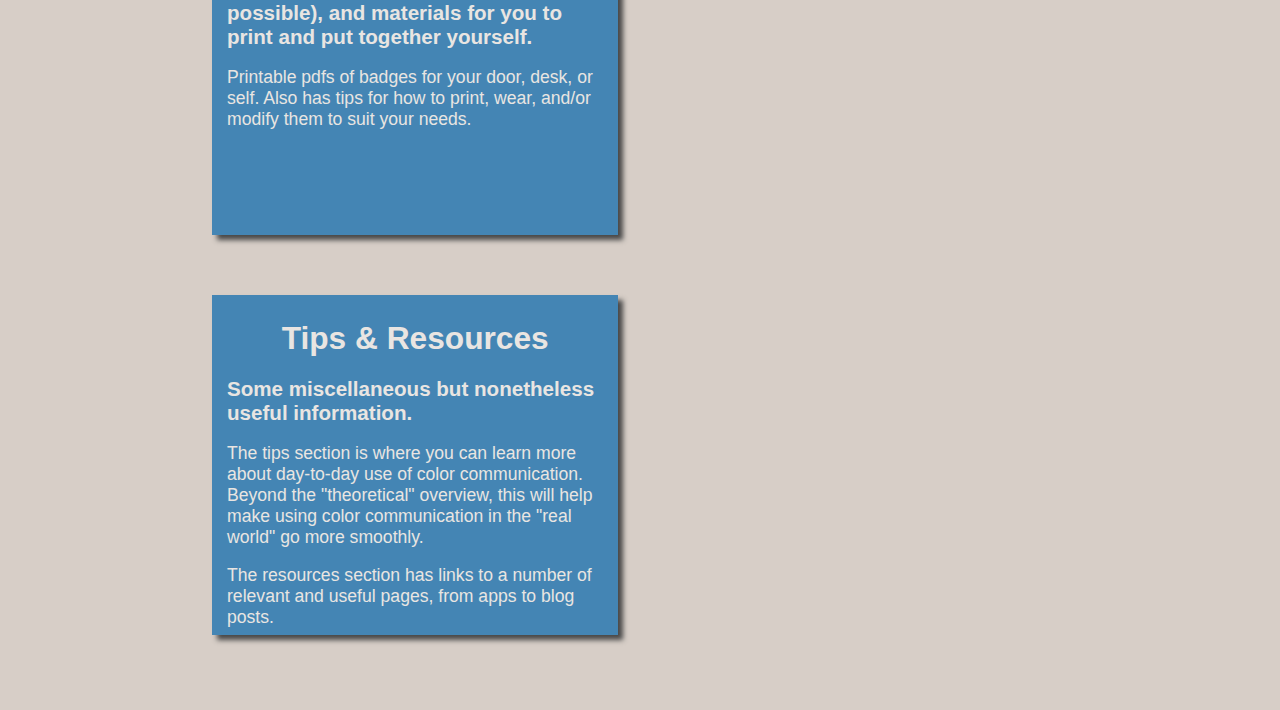
==== commit c347fee3: "Switch positions of materials and tips in nav" ====
--- a/index.html
+++ b/index.html
@@ -21,8 +21,8 @@
         <li><a href="overview.html"><navdec>[</navdec>Overview<navdec>]</navdec></a></li>
         <li><a href="meanings.html"><navdec>[</navdec>Color Meanings<navdec>]</navdec></a></li>
         <li><a href="faq.html"><navdec>[</navdec>FAQ<navdec>]</navdec></a></li>
+        <li><a href="materials.html"><navdec>[</navdec>Materials<navdec>]</navdec></a></li>
         <li><a href="additional-resources.html"><navdec>[</navdec>Tips &amp; Resources<navdec>]</navdec></a></li>
-        <li><a href="materials.html"><navdec>[</navdec>Materials<navdec>]</navdec></a></li>
     </ul>
 
     <div class="container">
@@ -49,7 +49,6 @@
         </div>
 
         <div class="row">
-            <!-- <div class="box"> -->
                 <div class="toc">
                     <h2><a href="overview.html">Overview</a></h2>
                     <h3>The best place to start if you're new to color communication.</h3>
@@ -57,9 +56,7 @@
                         Learn what color communication is, where it comes from, why it's great, and when you might use each color.
                     </p>
                 </div>
-            <!-- </div> -->
 
-            <!-- <div class="box"> -->
                 <div class="toc">
                     <h2><a href="meanings.html">Color Meanings</a></h2>
                     <h3>A more detailed look at each color.</h3>
@@ -73,8 +70,6 @@
             </div>
 
             <div class="row">
-
-            <!-- <div class="box"> -->
                 <div class="toc">
                     <h2><a href="faq.html">(Anticipated) Frequently Asked Questions</a></h2>
                     <h3>Maybe I haven't gotten too many questions yet, but these are the ones I'd expect.</h3>
@@ -82,9 +77,17 @@
                         Covers topics in implementation, accessibility, and the relationship between color communication and disability rights more broadly.
                     </p>
                 </div>
-            <!-- </div> -->
 
-            <!-- <div class="box"> -->
+                <div class="toc">
+                    <h2><a href="materials.html">Materials</a></h2>
+                    <h3>Information on where to get a kit (if possible), and materials for you to print and put together yourself.</h3>
+                    <p>
+                        Printable pdfs of badges for your door, desk, or self. Also has tips for how to print, wear, and/or modify them to suit your needs.
+                    </p>
+                </div>
+            </div>
+
+            <div class="row">
                 <div class="toc">
                     <h2><a href="additional-resources.html">Tips &amp; Resources</a></h2>
                     <h3>Some miscellaneous but nonetheless useful information.</h3>
@@ -93,18 +96,6 @@
                     </p>
                     <p>
                         The resources section has links to a number of relevant and useful pages, from apps to blog posts.
-                    </p>
-                </div>
-            <!-- </div> -->
-            </div>
-
-            <div class="row">
-            <!-- <div class="box"> -->
-                <div class="toc">
-                    <h2><a href="materials.html">Materials</a></h2>
-                    <h3>Information on where to get a kit (if possible), and materials for you to print and put together yourself.</h3>
-                    <p>
-                        Printable pdfs of badges for your door, desk, or self. Also has tips for how to print, wear, and/or modify them to suit your needs.
                     </p>
                 </div>
             </div>
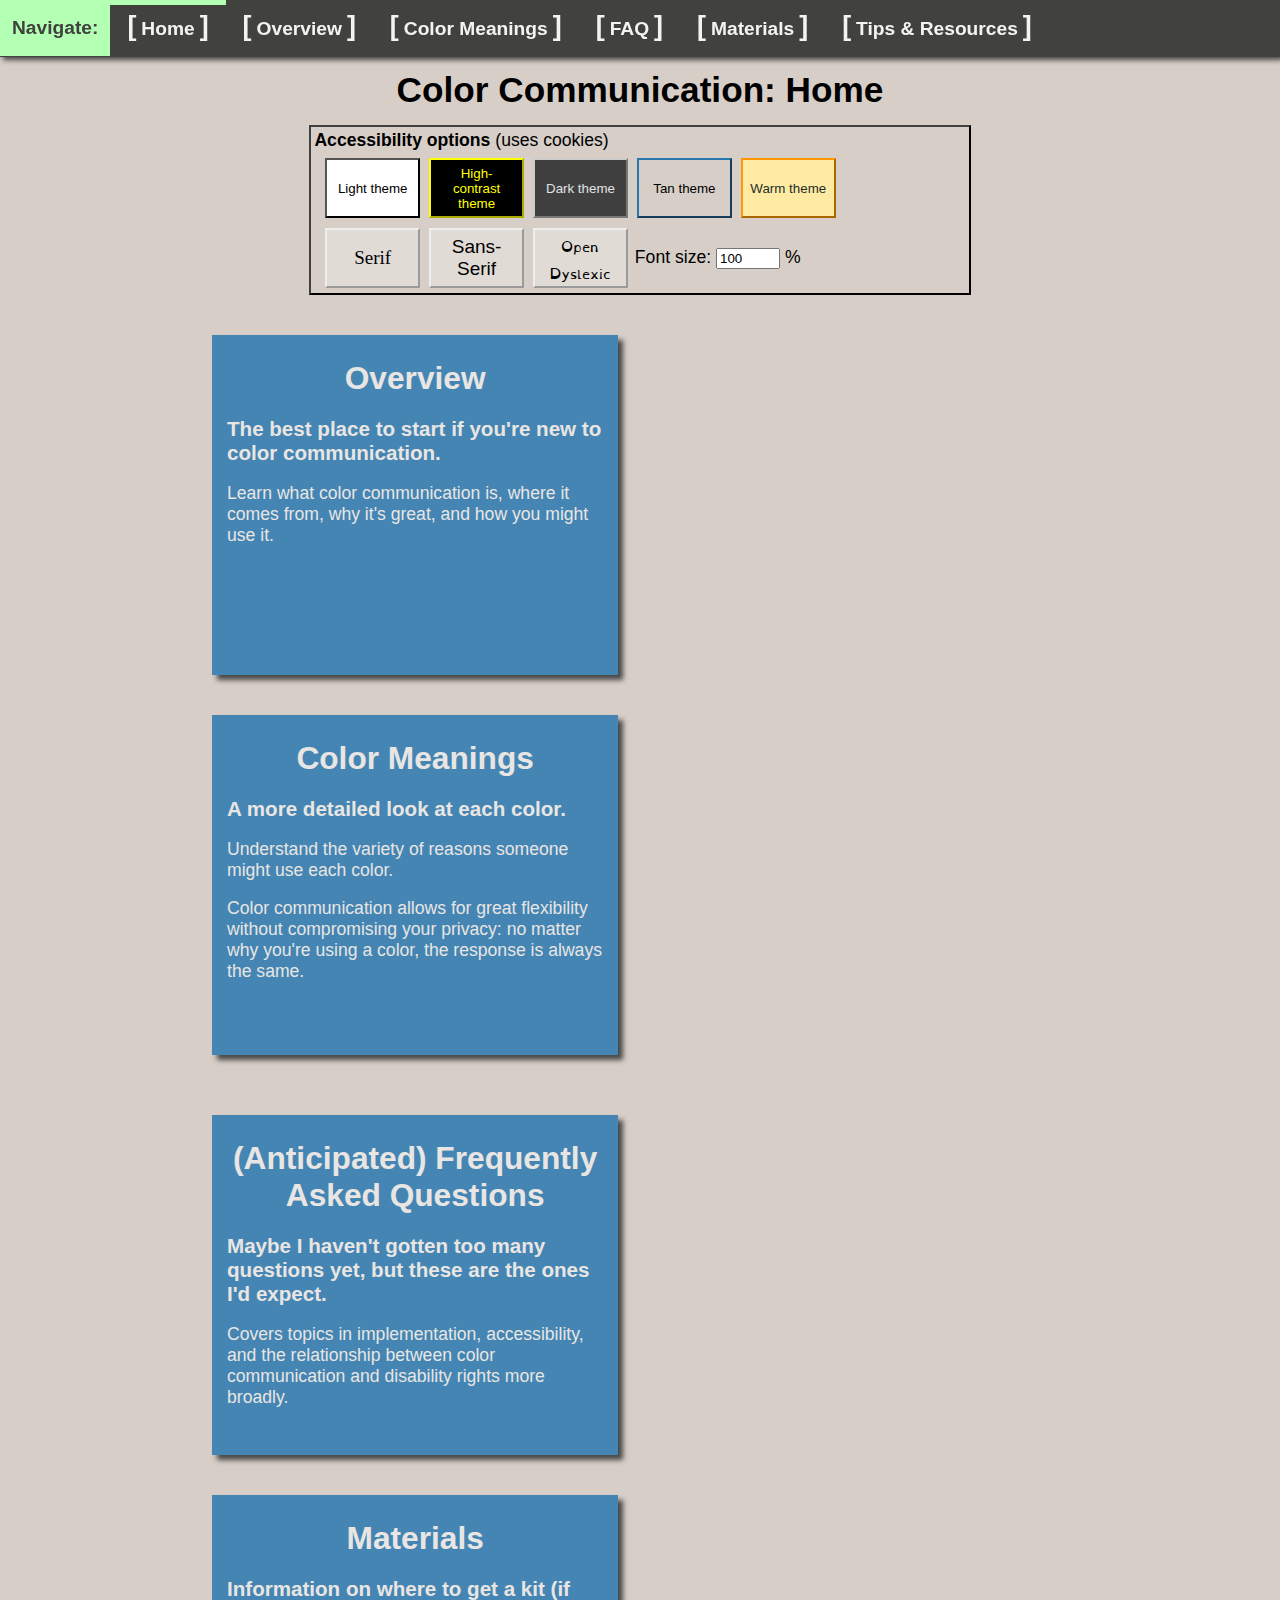
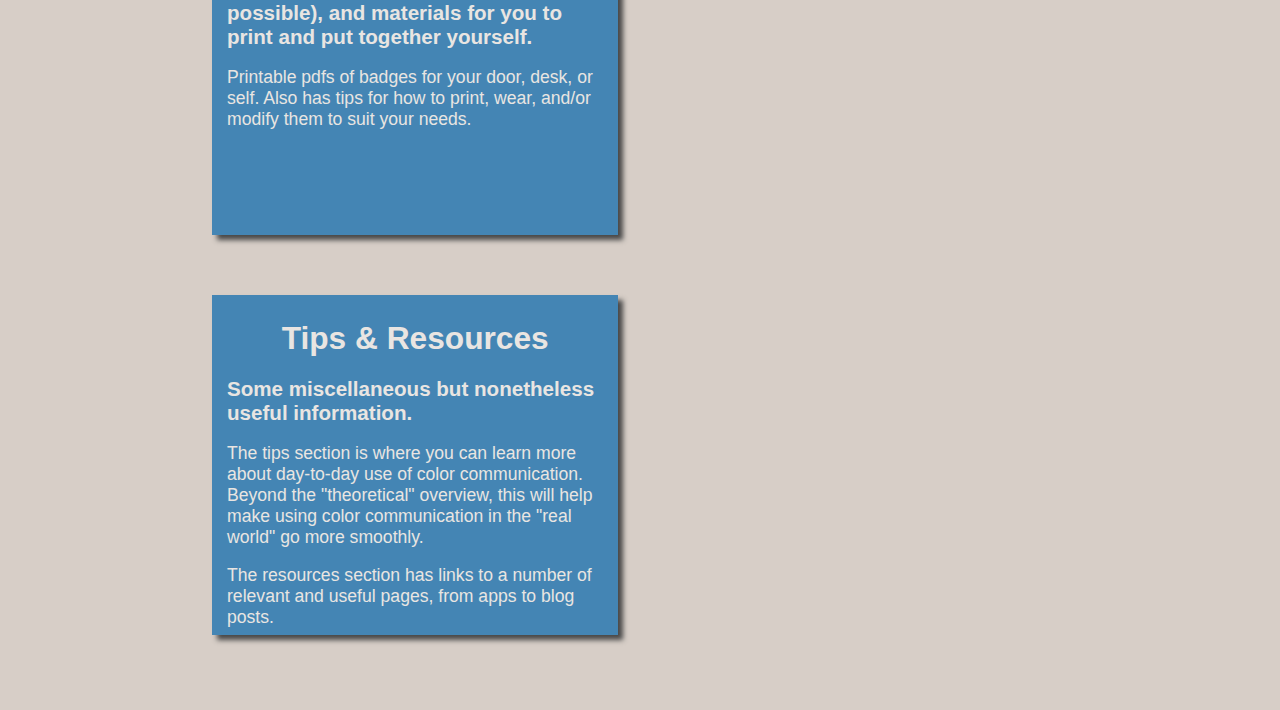
==== commit 3cc1675b: "Slight rewording on index; add access controls to materials page" ====
--- a/index.html
+++ b/index.html
@@ -53,7 +53,7 @@
                     <h2><a href="overview.html">Overview</a></h2>
                     <h3>The best place to start if you're new to color communication.</h3>
                     <p>
-                        Learn what color communication is, where it comes from, why it's great, and when you might use each color.
+                        Learn what color communication is, where it comes from, why it's great, and how you might use it.
                     </p>
                 </div>
 
